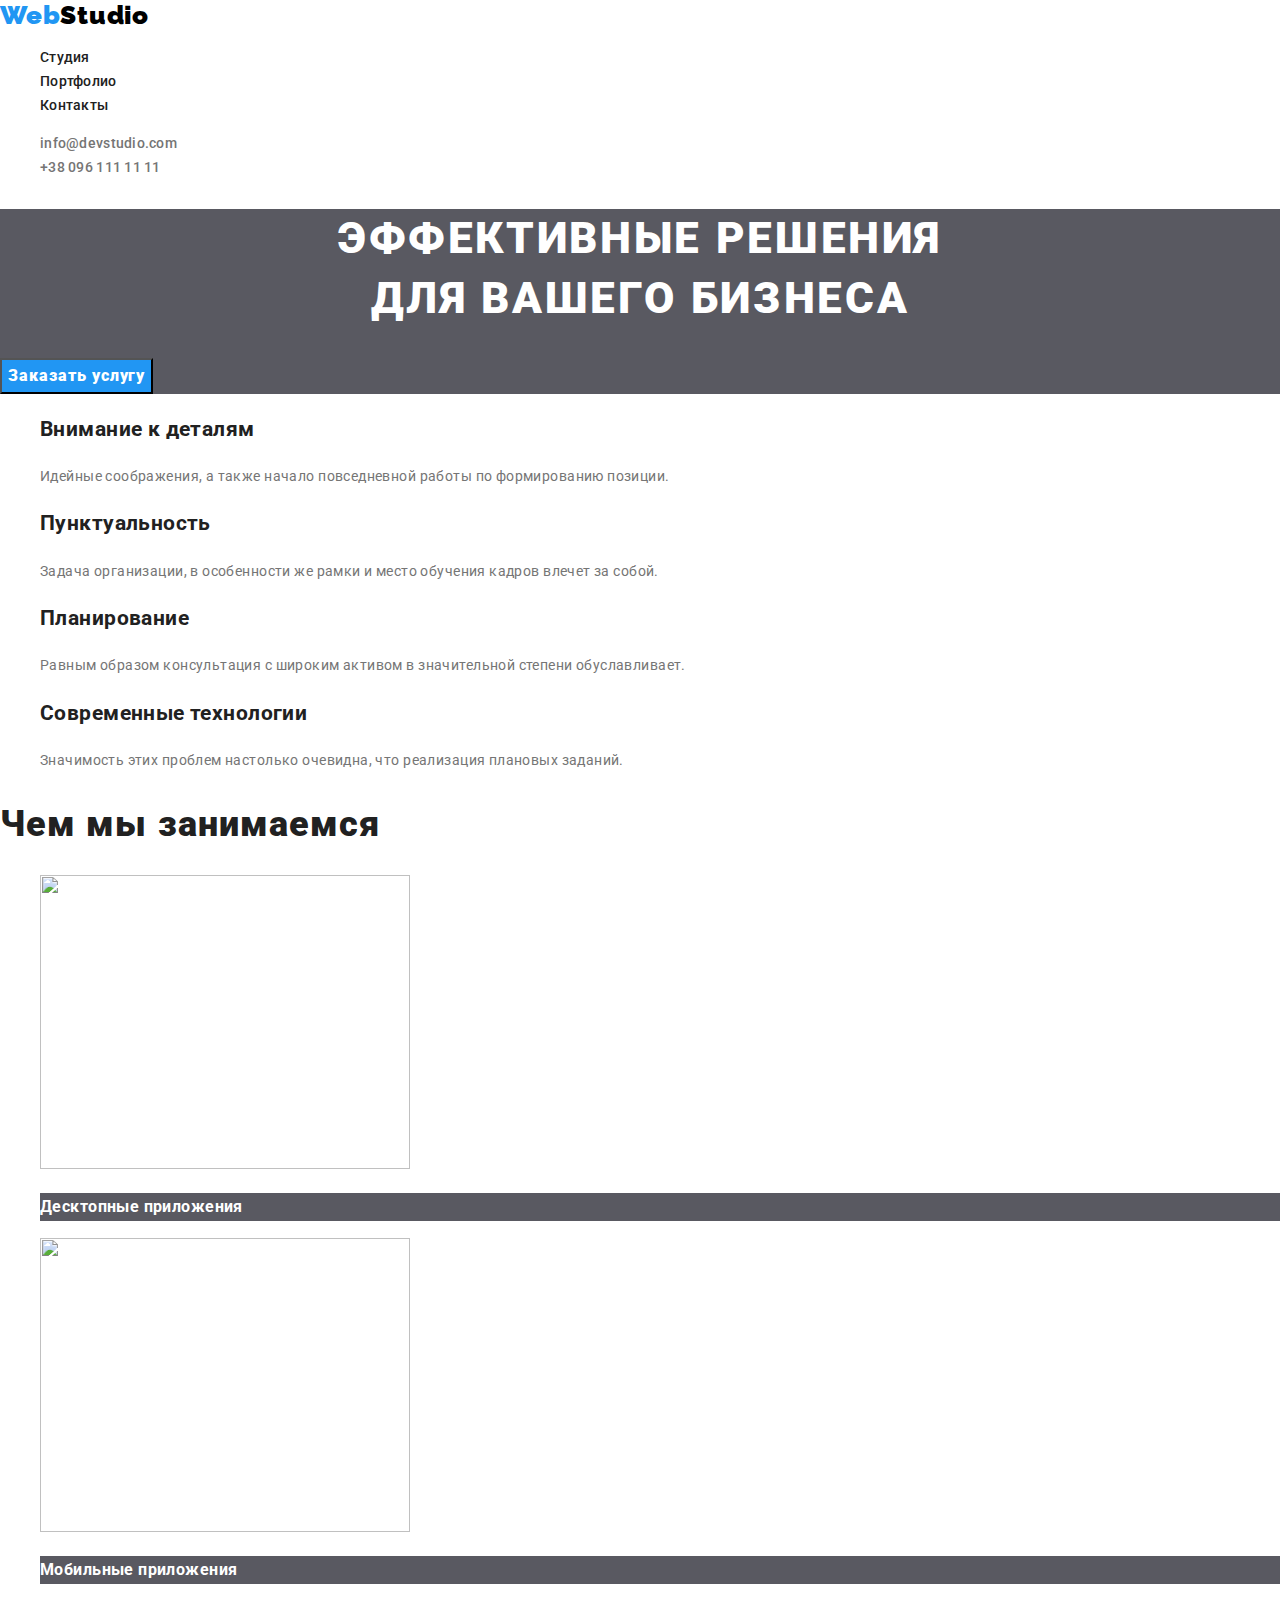
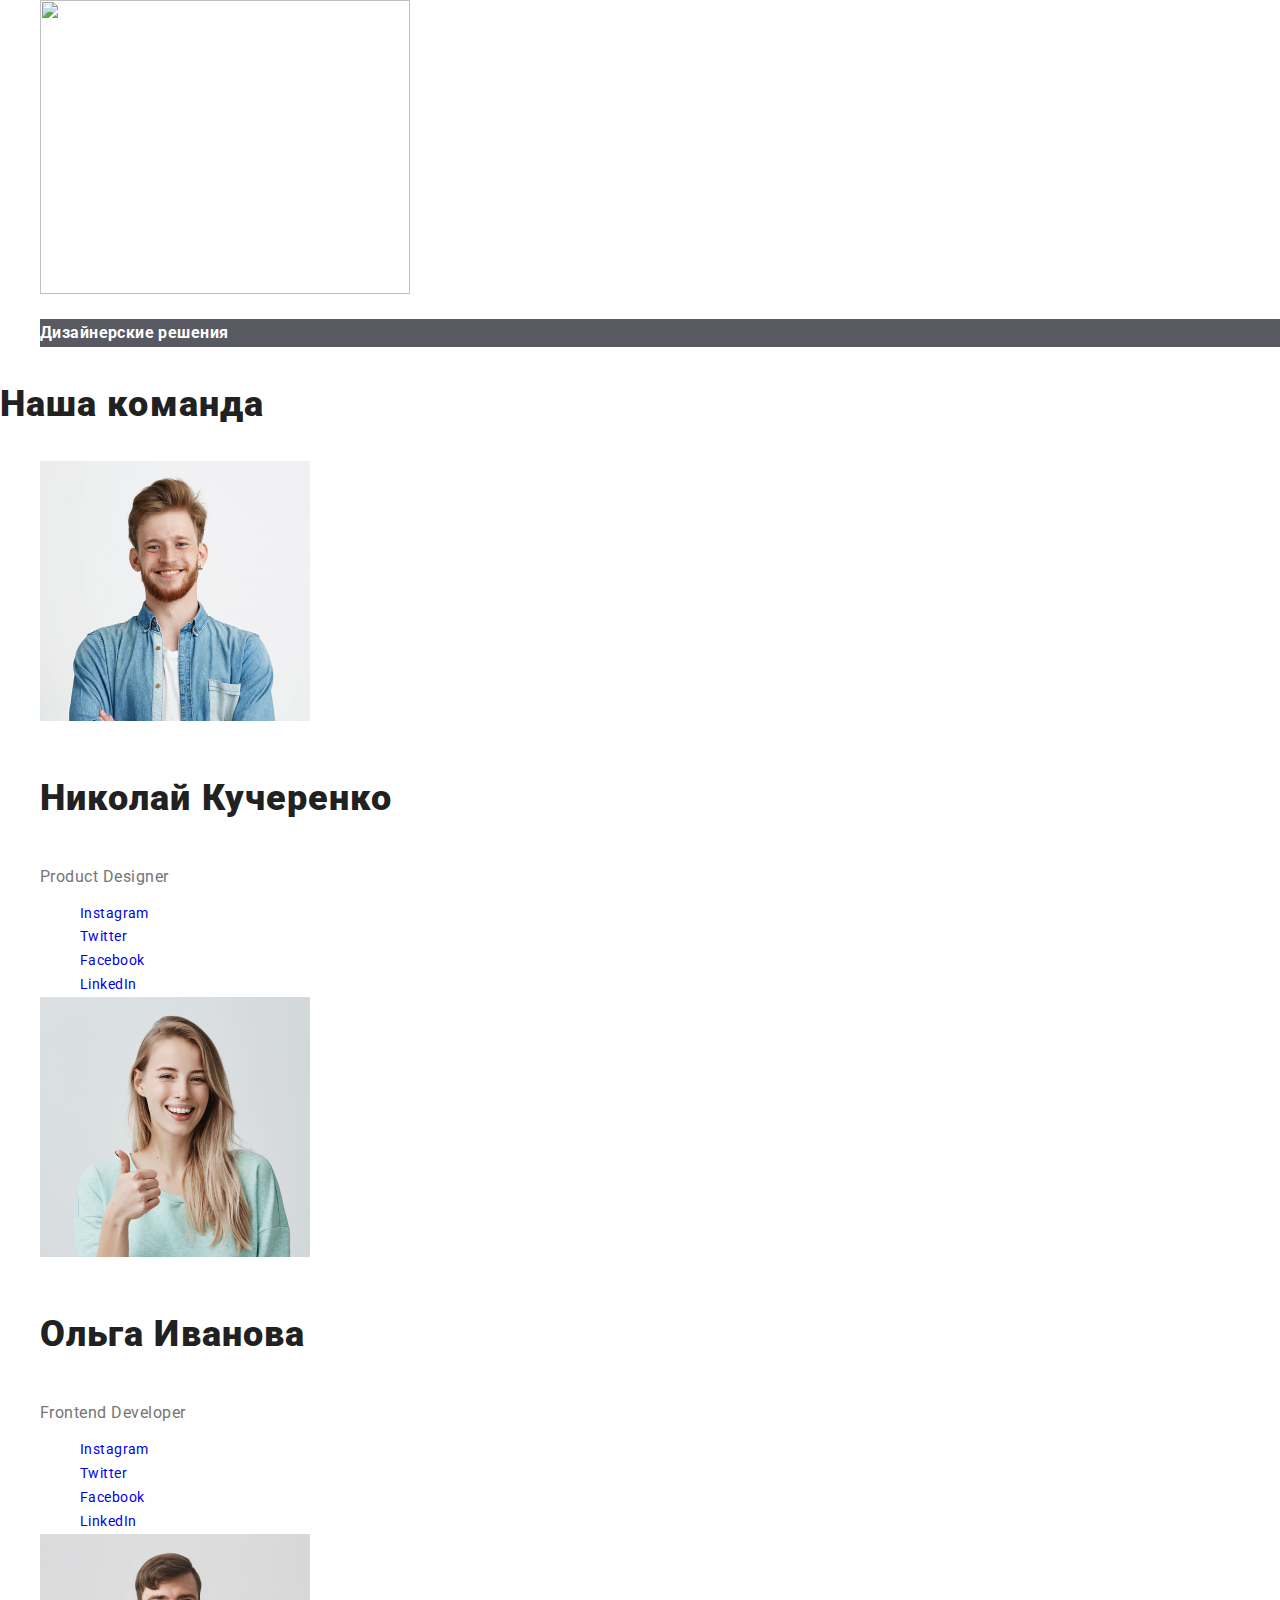
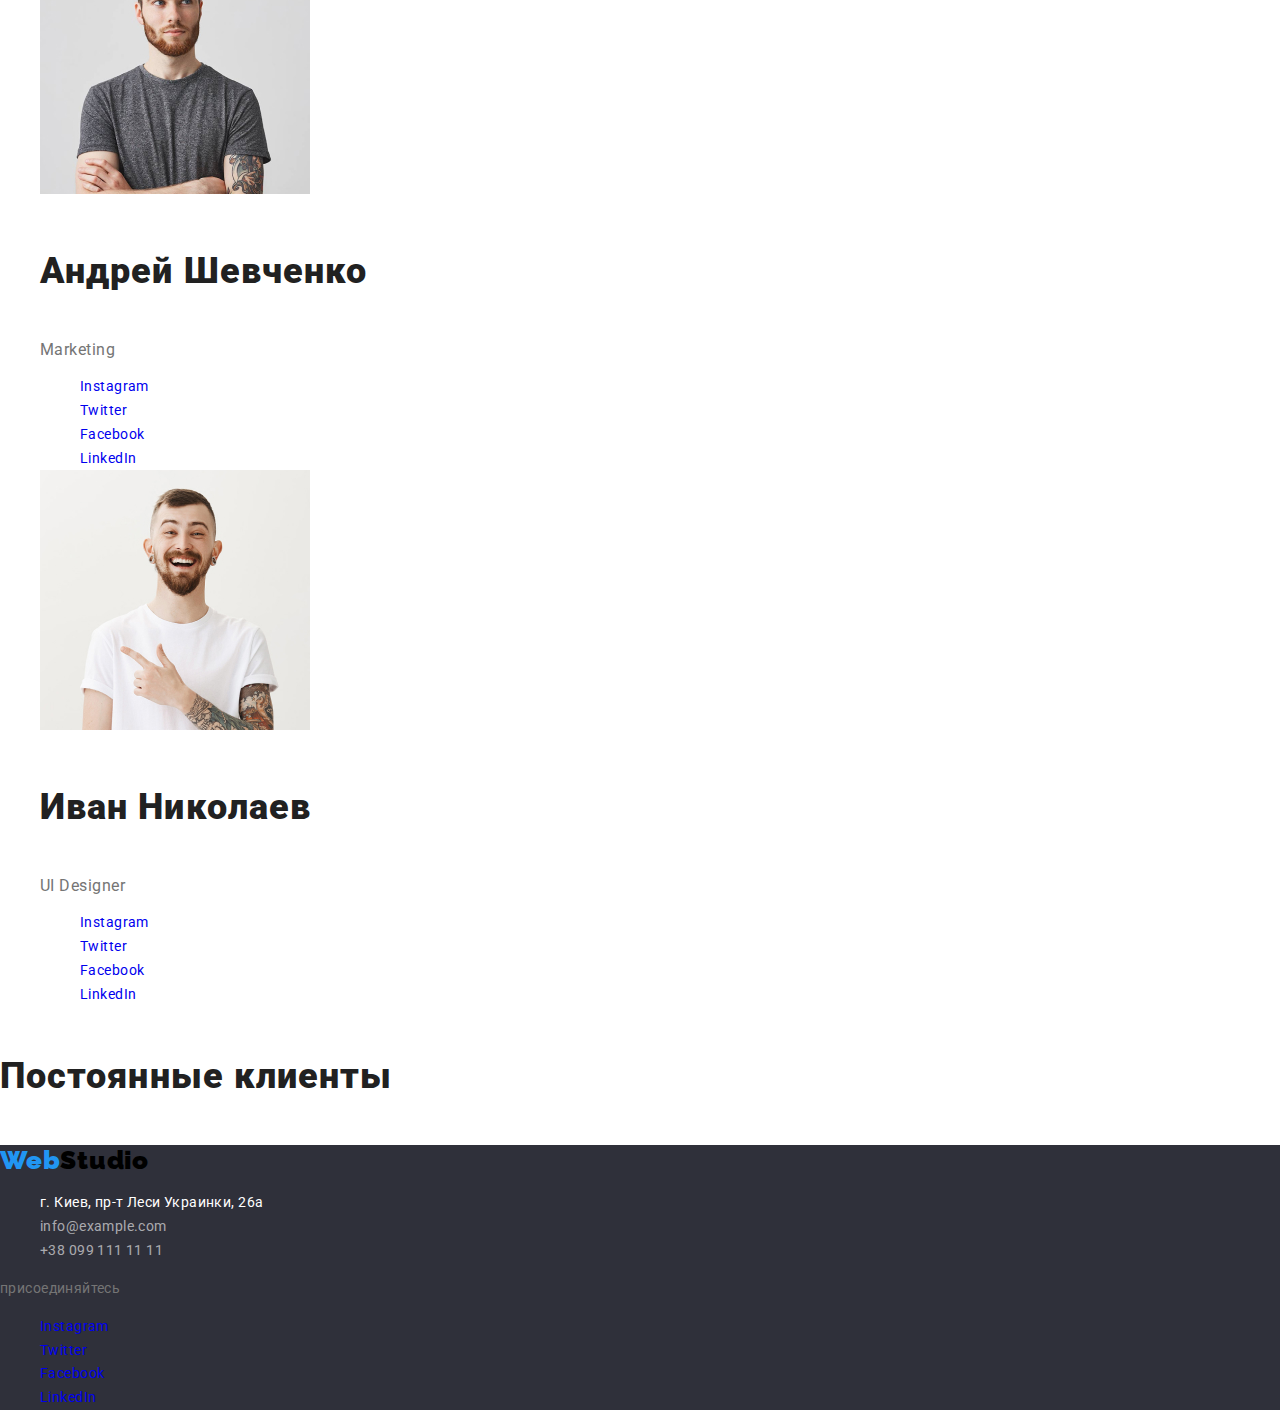
==== index.html @ 93226209 "goit-markup-hw-02" ====
<!DOCTYPE html>
<html lang="ru">
  <head>
    <meta charset="UTF-8" />
    <meta name="viewport" content="width=device-width, initial-scale=1.0" />
    <meta http-equiv="X-UA-Compatible" content="ie=edge" />
    <title>WebStudio</title>
    <link rel="stylesheet" href="./CSS/normalize.css" />
    <link
      href="https://fonts.googleapis.com/css2?family=Raleway:wght@700&family=Roboto:wght@400;500;700;900&display=swap"
      rel="stylesheet"
    />
    <link rel="stylesheet" href="./CSS/styles.css" />
  </head>

  <body>
    <!--Шапка сайта-->
    <header class="page-haeder">
      <a href="./index.html" class="log-ty"
        ><span class="logo">Web</span><span class="logotype">Studio</span></a
      >
      <nav class="navigation">
        <ul class="site-nav list">
          <li class="nav-item">
            <a href="./index.html" class="nav-link">Студия</a>
          </li>
          <li class="nav-item">
            <a href="./portfolio.html" class="nav-link">Портфолио</a>
          </li>
          <li class="nav-item"><a href="" class="nav-link">Контакты</a></li>
        </ul>
      </nav>
      <ul class="contacts list">
        <li>
          <a href="mailto:info@devstudio.com" class="contacts-link"
            >info@devstudio.com</a
          >
        </li>
        <li>
          <a href="tel:+380961111111" class="contacts-link"
            >+38 096 111 11 11</a
          >
        </li>
      </ul>
    </header>

    <main>
      <!--Герой-->
      <section class="hero">
        <div>
          <h1 class="hero-title">
            Эффективные решения <br />
            для вашего бизнеса
          </h1>
          <button class="hero-btn">Заказать услугу</button>
        </div>
      </section>

      <!--Преимущества-->
      <section class="section">
        <div>
          <ul class="features list">
            <li>
              <h2 class="title white-title">Внимание к деталям</h2>
              <p class="features-discription">
                Идейные соображения, а также начало повседневной работы по
                формированию позиции.
              </p>
            </li>
            <li>
              <h2 class="title white-title">Пунктуальность</h2>
              <p class="features-discription">
                Задача организации, в особенности же рамки и место обучения
                кадров влечет за собой.
              </p>
            </li>
            <li>
              <h2 class="title white-title">Планирование</h2>
              <p class="features-discription">
                Равным образом консультация с широким активом в значительной
                степени обуславливает.
              </p>
            </li>
            <li>
              <h2 class="title white-title">Современные технологии</h2>
              <p class="features-discription">
                Значимость этих проблем настолько очевидна, что реализация
                плановых заданий.
              </p>
            </li>
          </ul>
        </div>
      </section>

      <!--Чем мы занимаемся-->
      <section class="section">
        <div>
          <h2 class="section-title">Чем мы занимаемся</h2>
          <ul class="list">
            <li>
              <img src="./image/img.jpg" width="370" height="294" alt="" />
              <h3 class="title">Десктопные приложения</h3>
            </li>
            <li>
              <img src="./image/box.jpg" width="370" height="294" alt="" />
              <h3 class="title">Мобильные приложения</h3>
            </li>
            <li>
              <img src="./image/img (1).jpg" width="370" height="294" alt="" />
              <h3 class="title">Дизайнерские решения</h3>
            </li>
          </ul>
        </div>
      </section>

      <!--Наша команда-->
      <section class="section">
        <h3 class="section-title">Наша команда</h3>
        <ul class="teams list">
          <li>
            <img src="./images/Nikolay.jpg" width="270" height="260" alt="" />
            <h4 class="section-title">Николай Кучеренко</h4>
            <p class="teams-profes">Product Designer</p>
            <ul class="social list">
              <li class="social-item">
                <a
                  href="#"
                  class="social-link"
                  target="_blank"
                  rel="noopener noreferrer"
                  aria-label="ссылка на Инстаграм"
                  >Instagram</a
                >
              </li>
              <li class="social-item">
                <a
                  href="#"
                  class="social-link"
                  target="_blank"
                  rel="noopener noreferrer"
                  aria-label="ссылка на Твиттер"
                  >Twitter</a
                >
              </li>
              <li class="social-item">
                <a
                  href="#"
                  class="social-link"
                  target="_blank"
                  rel="noopener noreferrer"
                  aria-label="ссылка на Фэйсбук"
                  >Facebook</a
                >
              </li>
              <li class="social-item">
                <a
                  href="#"
                  class="social-link"
                  target="_blank"
                  rel="noopener noreferrer"
                  aria-label="ссылка на ЛинкедИн"
                  >LinkedIn</a
                >
              </li>
            </ul>
          </li>
          <li>
            <img src="./images/Olga.jpg" width="270" height="260" alt="" />
            <h4 class="section-title">Ольга Иванова</h4>
            <p class="teams-profes">Frontend Developer</p>
            <ul class="social list">
              <li class="social-item">
                <a
                  href="#"
                  class="social-link"
                  target="_blank"
                  rel="noopener noreferrer"
                  aria-label="ссылка на Инстаграм"
                  >Instagram</a
                >
              </li>
              <li class="social-item">
                <a
                  href="#"
                  target="_blank"
                  class="social-link"
                  rel="noopener noreferrer"
                  aria-label="ссылка на Твиттер"
                  >Twitter</a
                >
              </li>
              <li class="social-item">
                <a
                  href="#"
                  target="_blank"
                  class="social-link"
                  rel="noopener noreferrer"
                  aria-label="ссылка на Фэйсбук"
                  >Facebook</a
                >
              </li>
              <li class="social-item">
                <a
                  href="#"
                  class="social-link"
                  target="_blank"
                  rel="noopener noreferrer"
                  aria-label="ссылка на ЛинкедИн"
                  >LinkedIn</a
                >
              </li>
            </ul>
          </li>
          <li>
            <img src="./images/Andrey.jpg" width="270" height="260" alt="" />
            <h4 class="section-title">Андрей Шевченко</h4>
            <p class="teams-profes">Marketing</p>
            <ul class="social list">
              <li class="social-item">
                <a
                  href="#"
                  class="social-link"
                  target="_blank"
                  rel="noopener noreferrer"
                  aria-label="ссылка на Инстаграм"
                  >Instagram</a
                >
              </li>
              <li class="social-item">
                <a
                  href="#"
                  class="social-link"
                  target="_blank"
                  rel="noopener noreferrer"
                  aria-label="ссылка на Твиттер"
                  >Twitter</a
                >
              </li>
              <li class="social-item">
                <a
                  href="#"
                  class="social-link"
                  target="_blank"
                  rel="noopener noreferrer"
                  aria-label="ссылка на Фэйсбук"
                  >Facebook</a
                >
              </li>
              <li class="social-item">
                <a
                  href="#"
                  class="social-link"
                  target="_blank"
                  rel="noopener noreferrer"
                  aria-label="ссылка на ЛинкедИн"
                  >LinkedIn</a
                >
              </li>
            </ul>
          </li>
          <li>
            <img src="./images/Ivan.jpg" width="270" height="260" alt="" />
            <h4 class="section-title">Иван Николаев</h4>
            <p class="teams-profes">UI Designer</p>
            <ul class="social list">
              <li class="social-item">
                <a
                  href="#"
                  class="social-link"
                  target="_blank"
                  rel="noopener noreferrer"
                  aria-label="ссылка на Инстаграм"
                  >Instagram</a
                >
              </li>
              <li class="social-item">
                <a
                  href="#"
                  class="social-link"
                  target="_blank"
                  rel="noopener noreferrer"
                  aria-label="ссылка на Твиттер"
                  >Twitter</a
                >
              </li>
              <li class="social-item">
                <a
                  href="#"
                  class="social-link"
                  target="_blank"
                  rel="noopener noreferrer"
                  aria-label="ссылка на Фэйсбук"
                  >Facebook</a
                >
              </li>
              <li class="social-item">
                <a
                  href="#"
                  class="social-link"
                  target="_blank"
                  rel="noopener noreferrer"
                  aria-label="ссылка на ЛинкедИн"
                  >LinkedIn</a
                >
              </li>
            </ul>
          </li>
        </ul>
      </section>

      <!--Клиенты-->
      <section class="section">
        <h4 class="section-title">Постоянные клиенты</h4>
      </section>
    </main>

    <!--Футер-->
    <footer class="footer">
      <a href="./index.html" class="log-ty"
        ><span class="logo">Web</span><span class="logotype">Studio</span></a
      >
      <address>
        <ul class="address-contact list">
          <li class="address-contact-item">
            <a href="" class="address-link">г. Киев, пр-т Леси Украинки, 26a</a>
          </li>
          <li class="address-contact-item">
            <a href="mailto:info@example.com" class="address-link contact"
              >info@example.com</a
            >
          </li>
          <li class="address-contact-item">
            <a href="tel:+380991111111" class="address-link contact"
              >+38 099 111 11 11</a
            >
          </li>
        </ul>
      </address>

      <span>присоединяйтесь</span>
      <ul class="social list">
        <li class="social-item">
          <a
            href="#"
            class="social-link"
            target="_blank"
            rel="noopener noreferrer"
            aria-label="ссылка на Инстаграм"
            >Instagram</a
          >
        </li>
        <li class="social-item">
          <a
            href="#"
            class="social-link"
            target="_blank"
            rel="noopener noreferrer"
            aria-label="ссылка на Твиттер"
            >Twitter</a
          >
        </li>
        <li class="social-item">
          <a
            href="#"
            class="social-link"
            target="_blank"
            rel="noopener noreferrer"
            aria-label="ссылка на Фэйсбук"
            >Facebook</a
          >
        </li>
        <li class="social-item">
          <a
            href="#"
            class="social-link"
            target="_blank"
            rel="noopener noreferrer"
            aria-label="ссылка на ЛинкедИн"
            >LinkedIn</a
          >
        </li>
      </ul>
    </footer>
  </body>
</html>
---- CSS/styles.css ----
:root {
  --primary-text-color: #757575;
  --white-color: #ffffff;
  --accent-color: #2196f3;
  --dark-color: #212121;
  --black-color: #000000;
  --background-color: rgba(47, 48, 58, 0.8);
  --cont-color: rgba(255, 255, 255, 0.6);
  --footer-color: #2f303a;
}

/*font-family: 'Raleway', sans-serif;
font-family: 'Roboto', sans-serif;*/

body {
  background-color: var(--white-color);
  font-family: "Roboto", sans-serif;
  font-size: 14px;
  line-height: 1.71;
  letter-spacing: 0.03em;
  color: var(--primary-text-color);
}

.list {
  list-style: none;
}

.log-ty {
  text-decoration: none;
}

.logo {
  font-family: "Raleway", sans-serif;
  font-weight: 900;
  font-size: 26px;
  line-height: 1.19;
  letter-spacing: 0.03em;
  text-decoration: none;
  color: var(--accent-color);
}

.logotype {
  font-family: "Raleway", sans-serif;
  font-weight: 900;
  font-size: 26px;
  line-height: 1.19;
  letter-spacing: 0.03em;
  text-decoration: none;
  color: var(--black-color);
}

.site-nav .nav-link {
  font-weight: 500;
  font-size: 14px;
  line-height: 1.14;
  letter-spacing: 0.02em;
  text-decoration: none;
  color: var(--dark-color);
}

.site-nav .nav-link:hover,
.site-nav .nav-link:focus {
  color: var(--accent-color);
}

.contacts .contacts-link {
  font-weight: 500;
  font-size: 14px;
  line-height: 1.14;
  letter-spacing: 0.02em;
  text-decoration: none;
  color: var(--primary-text-color);
}

.contacts-link:hover,
.contacts-link:focus,
.social-link:hover,
.social-link:focus,
.address-link:hover,
.address-link:focus {
  color: var(--accent-color);
}

/*Hero*/

.hero {
  background: var(--background-color);
}

.hero-title {
  font-weight: 900;
  font-size: 44px;
  line-height: 1.36;
  text-align: center;
  letter-spacing: 0.06em;
  text-transform: uppercase;
  color: var(--white-color);
}

.hero-btn {
  background: var(--accent-color);
  font-weight: 900;
  font-size: 16px;
  line-height: 1.88;
  align-items: center;
  text-align: center;
  letter-spacing: 0.06em;
  text-decoration: none;
  color: var(--white-color);
}

/*Section*/

.section-title {
  font-weight: 900;
  font-size: 36px;
  line-height: 1.17;
  letter-spacing: 0.03em;
  color: var(--dark-color);
}

.title {
  background: var(--background-color);
  color: var(--white-color);
}

.white-title {
  background: var(--white-color);
}

/*Features*/

.features .title {
  color: var(--dark-color);
}

.features-discription {
  font-size: 14px;
  line-height: 1.71;
  letter-spacing: 0.03em;
}

/*Teams*/

.teams-profes {
  font-size: 16px;
  line-height: 1.19;
  letter-spacing: 0.03em;
}

/*Gallery*/

.button {
  font-family: inherit;
  font-weight: 500;
  font-size: 16px;
  line-height: 1.63;
  text-align: center;
  letter-spacing: 0.03em;
  text-decoration: none;
  color: var(--dark-color);
}

.button:hover,
.button:focus {
  background-color: var(--accent-color);
  color: var(--white-color);
}

.gallery-title {
  font-weight: 900;
  font-size: 18px;
  line-height: 2;
  letter-spacing: 0.06em;
  color: var(--dark-color);
}

.gallery-discription {
  font-size: 16px;
  line-height: 1.88;
  letter-spacing: 0.03em;
  color: var(--primary-text-color);
}

/*Footer*/

.social-link {
  text-decoration: none;
}

.address-link {
  font-style: normal;
  font-size: 14px;
  line-height: 1.71;
  letter-spacing: 0.03em;
  text-decoration: none;
  color: var(--white-color);
}

.contact {
  color: var(--cont-color);
}

.footer {
  background: var(--footer-color);
}
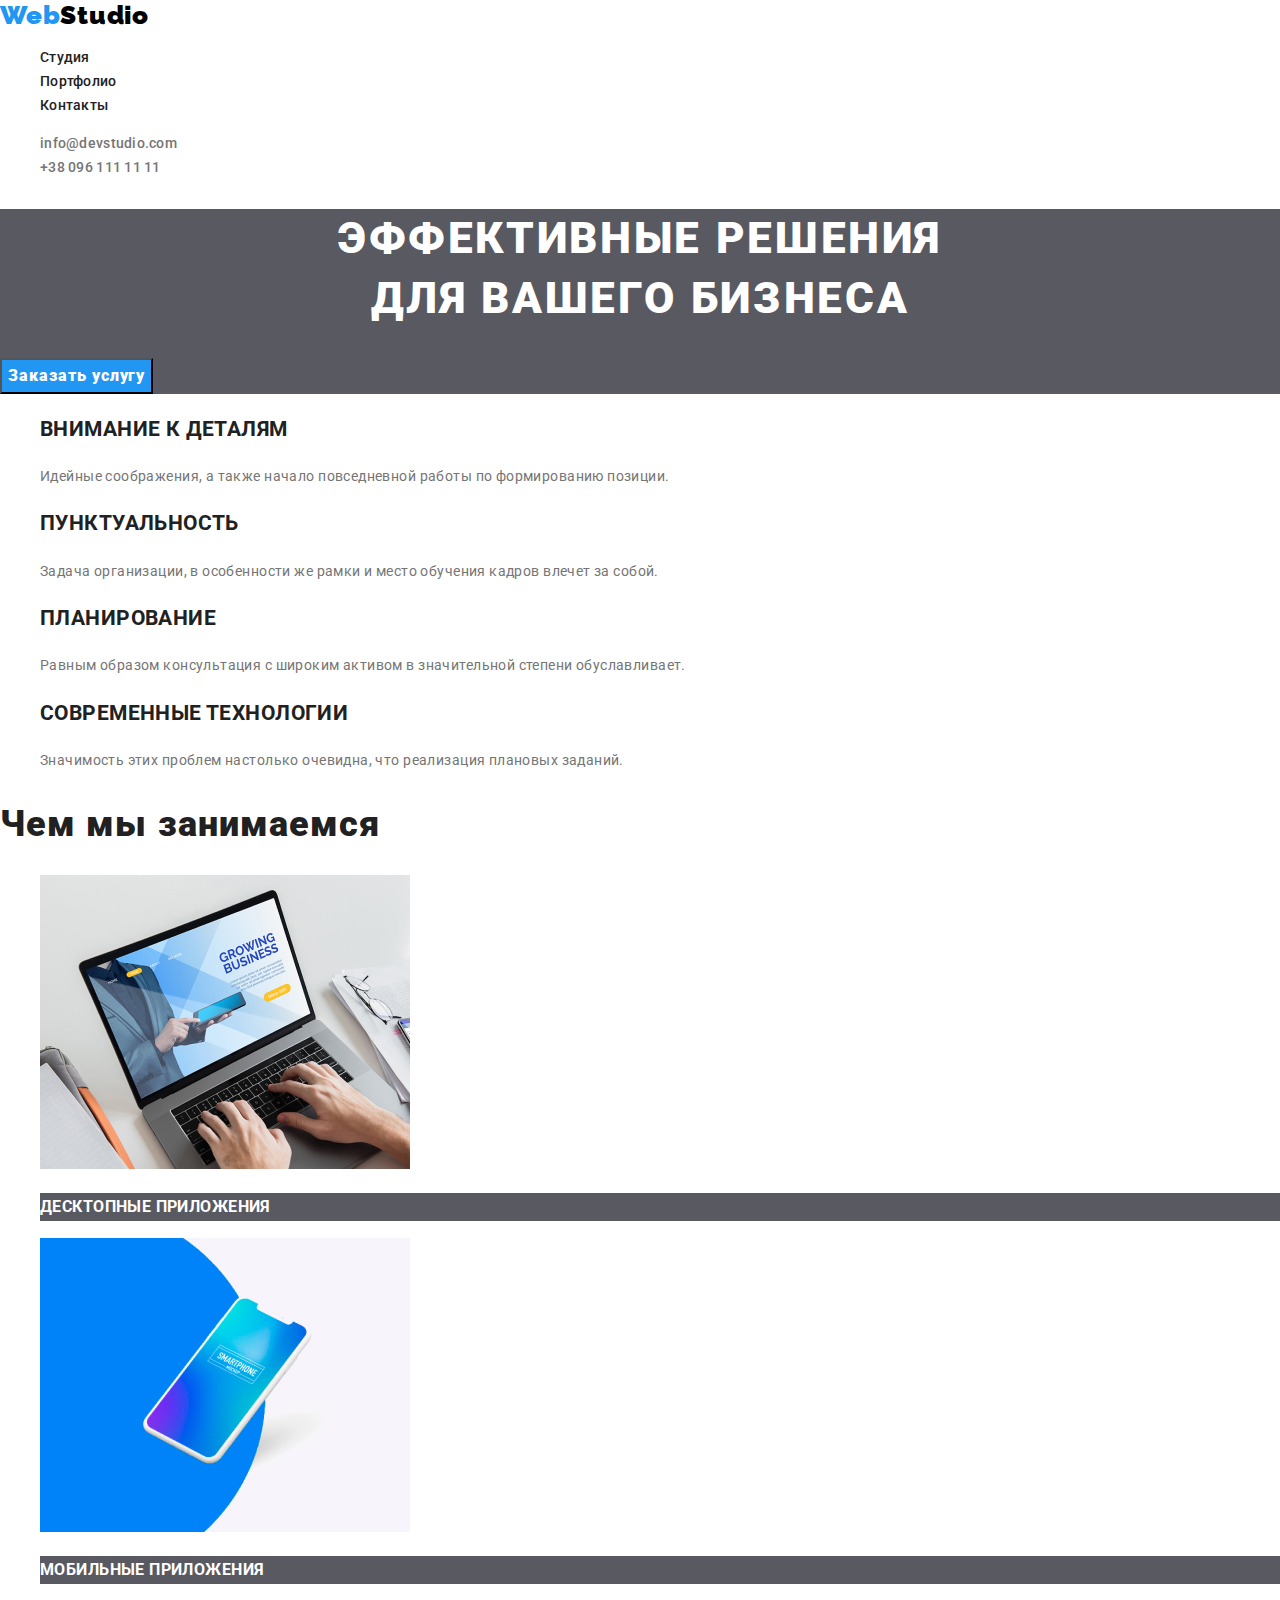
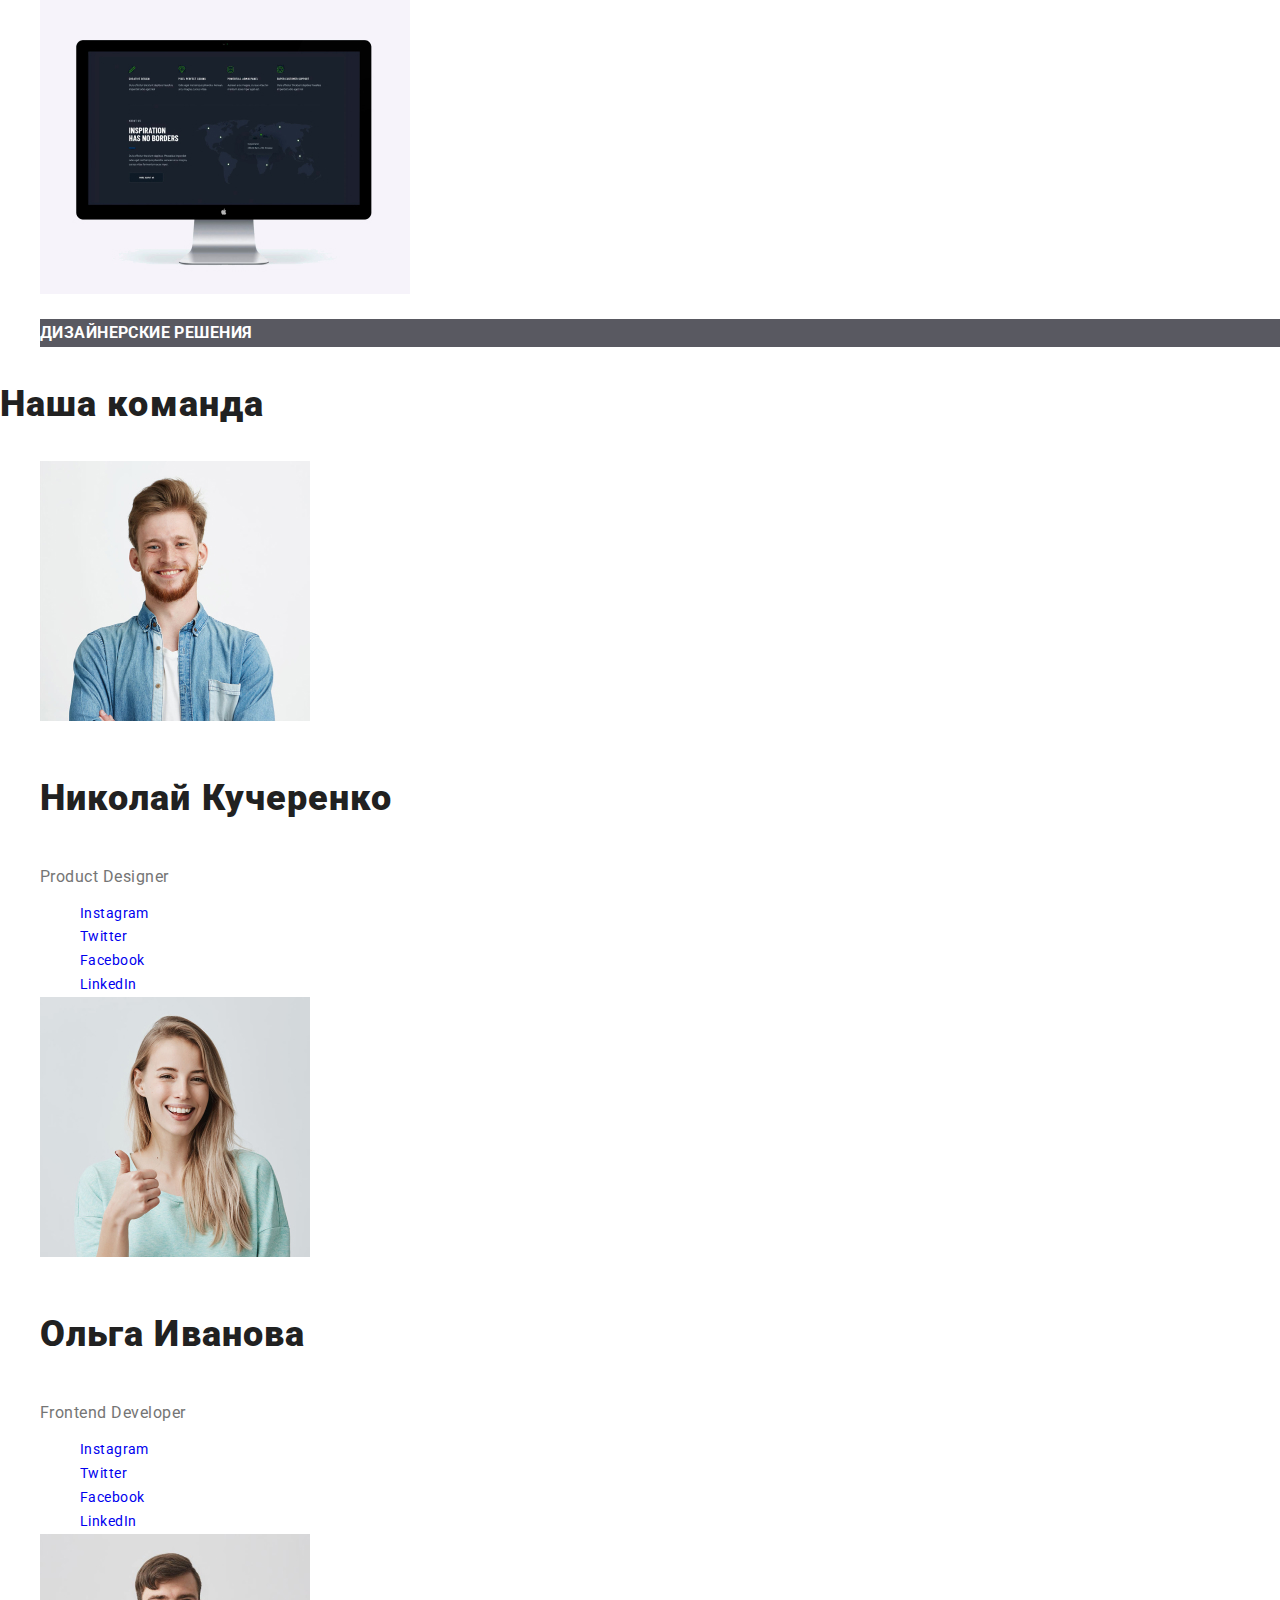
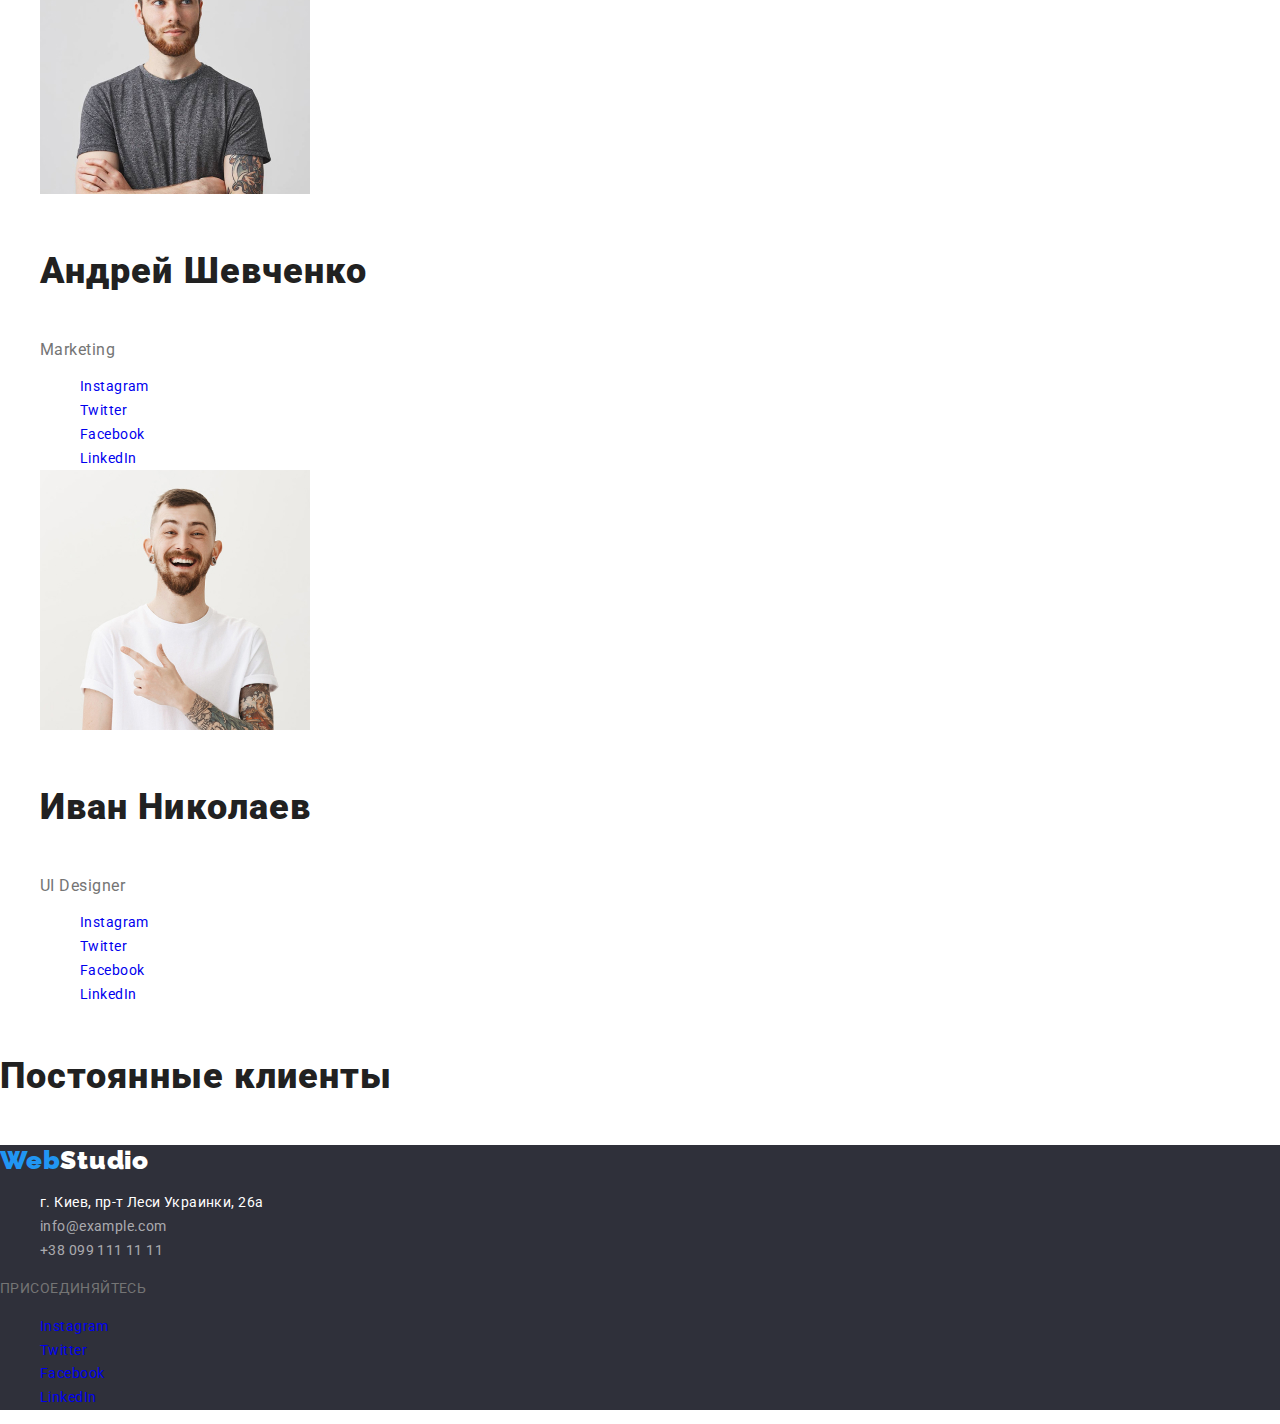
==== commit 5c8db5a1: "corrected-goit-markup-hw-03" ====
--- a/index.html
+++ b/index.html
@@ -61,28 +61,28 @@
         <div>
           <ul class="features list">
             <li>
-              <h2 class="title white-title">Внимание к деталям</h2>
+              <h2 class="title white-title">ВНИМАНИЕ К ДЕТАЛЯМ</h2>
               <p class="features-discription">
                 Идейные соображения, а также начало повседневной работы по
                 формированию позиции.
               </p>
             </li>
             <li>
-              <h2 class="title white-title">Пунктуальность</h2>
+              <h2 class="title white-title">ПУНКТУАЛЬНОСТЬ</h2>
               <p class="features-discription">
                 Задача организации, в особенности же рамки и место обучения
                 кадров влечет за собой.
               </p>
             </li>
             <li>
-              <h2 class="title white-title">Планирование</h2>
+              <h2 class="title white-title">ПЛАНИРОВАНИЕ</h2>
               <p class="features-discription">
                 Равным образом консультация с широким активом в значительной
                 степени обуславливает.
               </p>
             </li>
             <li>
-              <h2 class="title white-title">Современные технологии</h2>
+              <h2 class="title white-title">СОВРЕМЕННЫЕ ТЕХНОЛОГИИ</h2>
               <p class="features-discription">
                 Значимость этих проблем настолько очевидна, что реализация
                 плановых заданий.
@@ -98,16 +98,16 @@
           <h2 class="section-title">Чем мы занимаемся</h2>
           <ul class="list">
             <li>
-              <img src="./image/img.jpg" width="370" height="294" alt="" />
-              <h3 class="title">Десктопные приложения</h3>
-            </li>
-            <li>
-              <img src="./image/box.jpg" width="370" height="294" alt="" />
-              <h3 class="title">Мобильные приложения</h3>
-            </li>
-            <li>
-              <img src="./image/img (1).jpg" width="370" height="294" alt="" />
-              <h3 class="title">Дизайнерские решения</h3>
+              <img src="./images/img.jpg" width="370" height="294" alt="" />
+              <h3 class="title">ДЕСКТОПНЫЕ ПРИЛОЖЕНИЯ</h3>
+            </li>
+            <li>
+              <img src="./images/box.jpg" width="370" height="294" alt="" />
+              <h3 class="title">МОБИЛЬНЫЕ ПРИЛОЖЕНИЯ</h3>
+            </li>
+            <li>
+              <img src="./images/img1.jpg" width="370" height="294" alt="" />
+              <h3 class="title">ДИЗАЙНЕРСКИЕ РЕШЕНИЯ</h3>
             </li>
           </ul>
         </div>
@@ -317,7 +317,8 @@
     <!--Футер-->
     <footer class="footer">
       <a href="./index.html" class="log-ty"
-        ><span class="logo">Web</span><span class="logotype">Studio</span></a
+        ><span class="logo">Web</span
+        ><span class="logotype white-logo">Studio</span></a
       >
       <address>
         <ul class="address-contact list">
@@ -337,7 +338,7 @@
         </ul>
       </address>
 
-      <span>присоединяйтесь</span>
+      <span>ПРИСОЕДИНЯЙТЕСЬ</span>
       <ul class="social list">
         <li class="social-item">
           <a
--- a/CSS/styles.css
+++ b/CSS/styles.css
@@ -184,6 +184,10 @@
 
 /*Footer*/
 
+.white-logo {
+  color: var(--white-color);
+}
+
 .social-link {
   text-decoration: none;
 }
